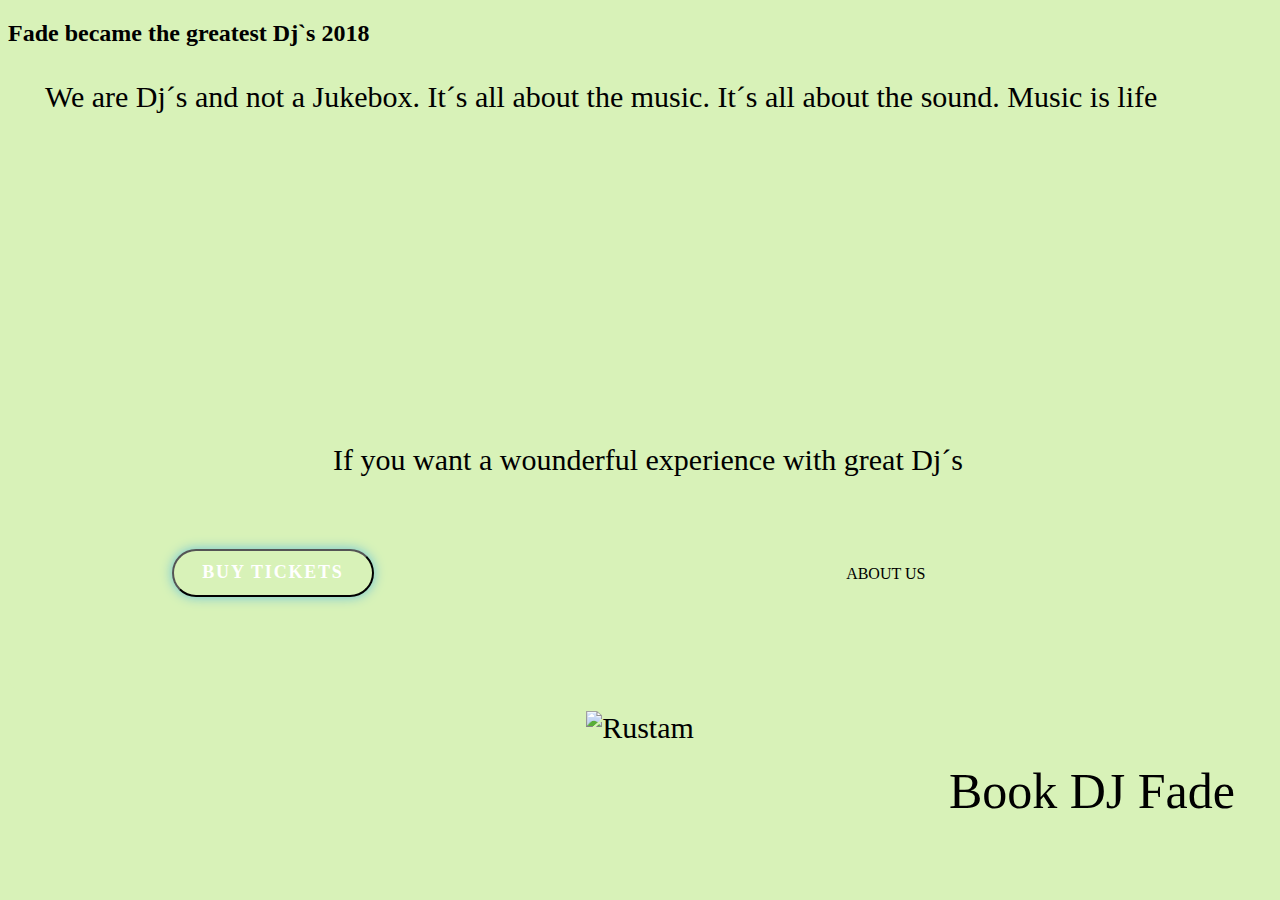
==== html/index.html @ 73ff8d4e "first" ====
<!DOCTYPE html>
<html lang="en">

<head>
    <meta charset="UTF-8">
    <meta http-equiv="X-UA-Compatible" cotent="IE-edge">
    <meta name="viewport" content="width-device.width, initial-scale=1"/>
    <title>DjProjekt</title>
    <link rel="Stylesheet" href="../css/index.css">
    <link href="https://fonts.googleapis.com/css2?family=Roboto+Slab:wght@400;500;700&display=swap" rel="stylesheet">
    <link rel="stylesheet" href="../css/nav.css">
</head>
        
<body>
    <div class="container"></div>
    <h2>Fade became the greatest Dj`s 2018 </h2>

    <div class="top">We are Dj´s and not a Jukebox. It´s all about the music.
        It´s all about the sound. Music is life</div>

    <div class="bottom">If you want a wounderful experience with great Dj´s</div>

    <div class="top-right">Book DJ Fade</div>

    <button class="main-btn">BUY TICKETS</button>

    <a href="URL-dit-du-vill-länka.html">ABOUT US</a>

    <div class="grid"></div>
        <div class="left"> 
            <img src="dj-crasy.jpg" alt="Rustam"></div>


</body>

</html>
---- css/index.css ----
body {
    background-color: #d8f2b8;
}

.main-btn {
    background-color: #d8f2b8;
    margin-left: 164px;
    margin-right: 469px;
    margin-bottom: 64px;
    margin-top: 482px;
    width: 202px;
    height: 48px;
    left: 407px;
    top: 635px;
    border-radius: 40px; 
    box-shadow: 0px 0px 12px #67c1d8fb;
    font-family: 'Roboto';
    font-style: normal;
    font-weight: 700;
    font-size: 18px;
    line-height: 21px;
    text-align: center;
    letter-spacing: 0.1em;
    text-transform: uppercase;
    color: #FFFFFF;   
}



.container {
    font-size: larger;
    font-family: 'Roboto';
    font-style: normal;
    text-align: center;
}

.grid {
    display: grid;
    grid-template-columns: auto auto;
    background-color:  #d8f2b8;
    padding: 15px;
    border-radius: 250px;
}

.left {
    border-radius: 250px;
    padding: 20px;
    font-size: 30px;
    text-align: center;
}
  
.top {
    position: absolute;
    text-align: left;
    top: 80px;
    left: 45px;
    font-size: 30px;
    color: black;
    font-family: 'Roboto';
    font-style:normal;
}

.bottom {
    position: absolute;
    text-align: center;
    font-family: 'Roboto';
    color: black;
    font-style:normal;
    
    font-size: 30px;
    line-height: 20px;
    top: 50%;
    width: 100%;

}

.top-right {
    position: absolute;
    text-align: right;
    bottom: 80px;
    right: 45px;
    font-size: 50px;
    color: black;
    font-family: 'Roboto';
    font-style:normal;

}
---- css/nav.css ----
.navigation-bar { 
    font-family: "roboto";

    max-width: 1400px;
    height: 100px;
    font-size: 18px;
    /*background-color: #d8f2b8;*/
    
    display: flex;
    justify-content: space-between;
    align-items: center;
    padding-top:10px;
    padding-left:10%;
    padding-right:10%;

}

.navbar {
    border-bottom: 1px solid black;
}

li {
    display:inline-block;
   list-style: none;
   width: 10em;
}
a:hover{
    color:black;
    letter-spacing: 0.2em; 
    transition: 1s;
}


a {
    text-decoration: none;
    color: black;
   
}
    

.logo {
    
    width: 100px;
    height: 100px;
}
.logo1 {
    
    width: 100px;
    height: 100px;
    transform:scale(-1) ;
}
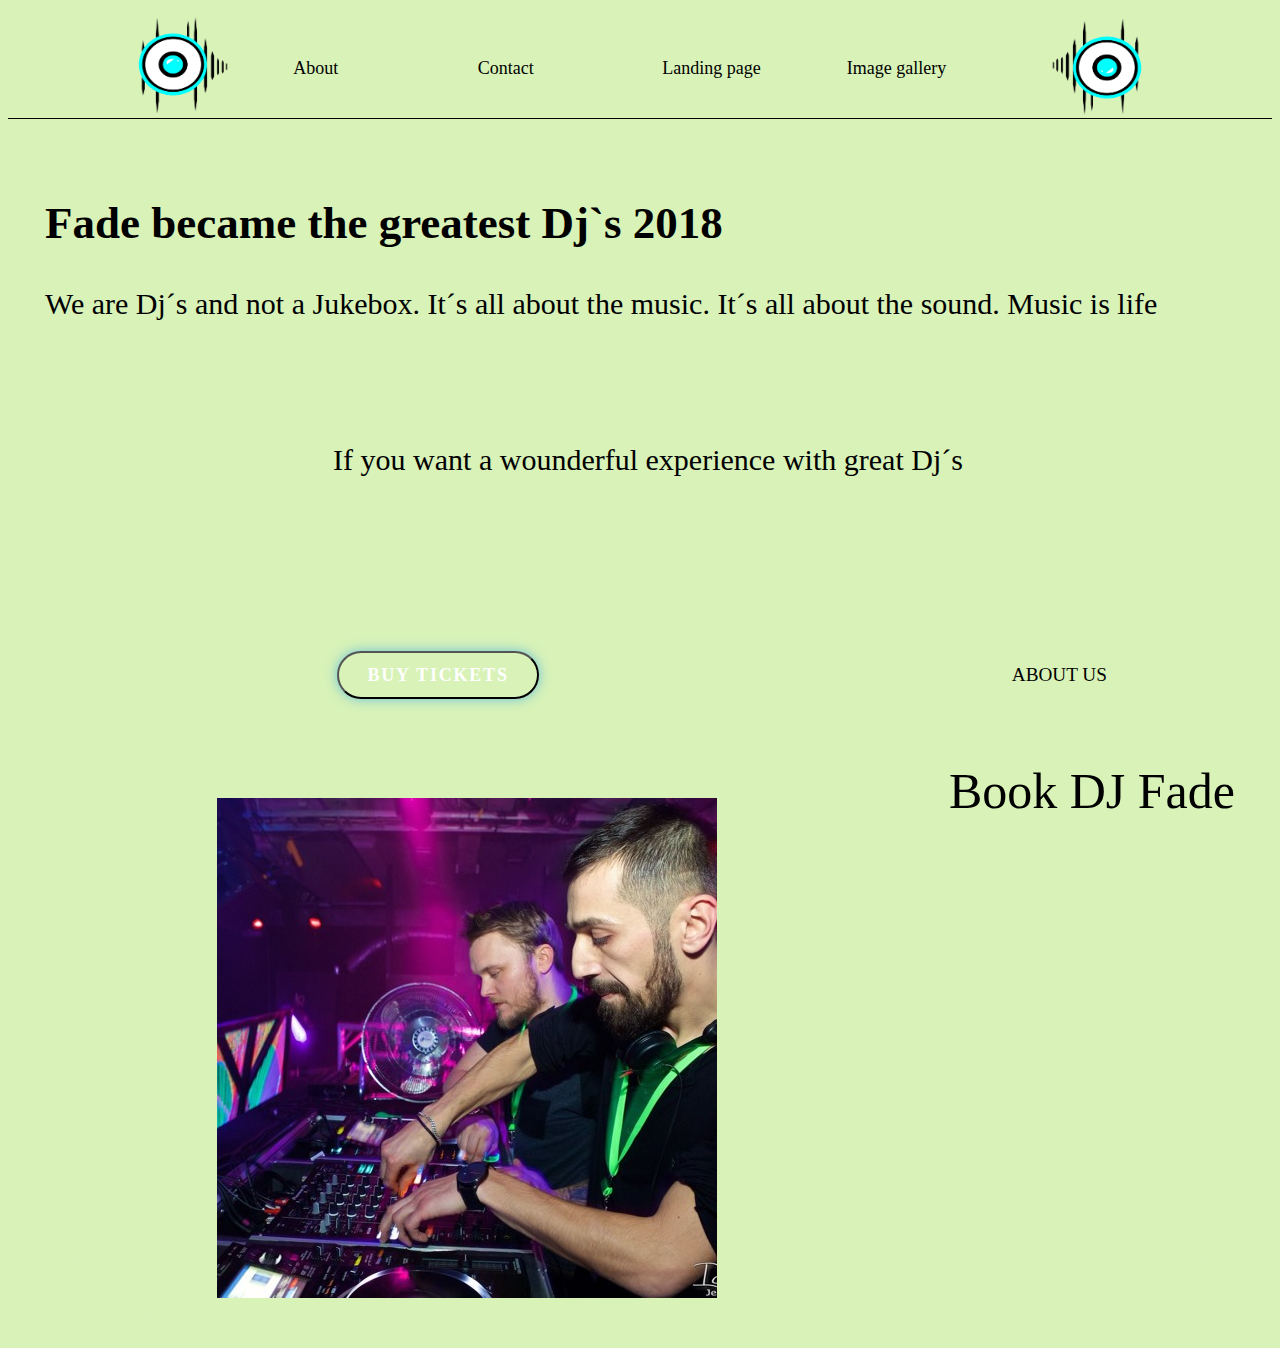
==== commit 4fc1a03d: "second" ====
--- a/html/index.html
+++ b/html/index.html
@@ -12,10 +12,35 @@
 </head>
         
 <body>
-    <div class="container"></div>
-    <h2>Fade became the greatest Dj`s 2018 </h2>
+    <div class="navbar">   
+        <nav class="navigation-bar">
+        <logo>
+            <img class="logo"src="/images/fadelogo.png">
+        </logo>
+    
+<div class="items">
+    <ul>
+        <li><a href="about.html">About </a></li>
+        <li><a href="contact.html">Contact</a></li>
+        <li><a href="landingpage.html">Landing page</a></li>
+        <li><a href="imagegallery.html">Image gallery</a></li> 
+    </ul>
 
-    <div class="top">We are Dj´s and not a Jukebox. It´s all about the music.
+</div>
+
+<logo>
+    <img class="logo1"src="/images/fadelogo.png">
+</logo>
+    </nav>
+</div>
+
+<div class="container">
+    
+
+
+    <div class="top"> 
+        <h2>Fade became the greatest Dj`s 2018 </h2>
+        We are Dj´s and not a Jukebox. It´s all about the music.
         It´s all about the sound. Music is life</div>
 
     <div class="bottom">If you want a wounderful experience with great Dj´s</div>
@@ -26,9 +51,11 @@
 
     <a href="URL-dit-du-vill-länka.html">ABOUT US</a>
 
-    <div class="grid"></div>
+    <div class="grid">
         <div class="left"> 
-            <img src="dj-crasy.jpg" alt="Rustam"></div>
+            <img src="../images/dj-crasy.jpg" alt="Rustam"></div>
+        </div>
+ 
 
 
 </body>
--- a/css/index.css
+++ b/css/index.css
@@ -25,9 +25,12 @@
     color: #FFFFFF;   
 }
 
-
+.navbar {
+    border-bottom: 2px solid black;
+}
 
 .container {
+    margin-top: 50px;
     font-size: larger;
     font-family: 'Roboto';
     font-style: normal;
@@ -58,6 +61,7 @@
     color: black;
     font-family: 'Roboto';
     font-style:normal;
+    margin-top: 80px;
 }
 
 .bottom {
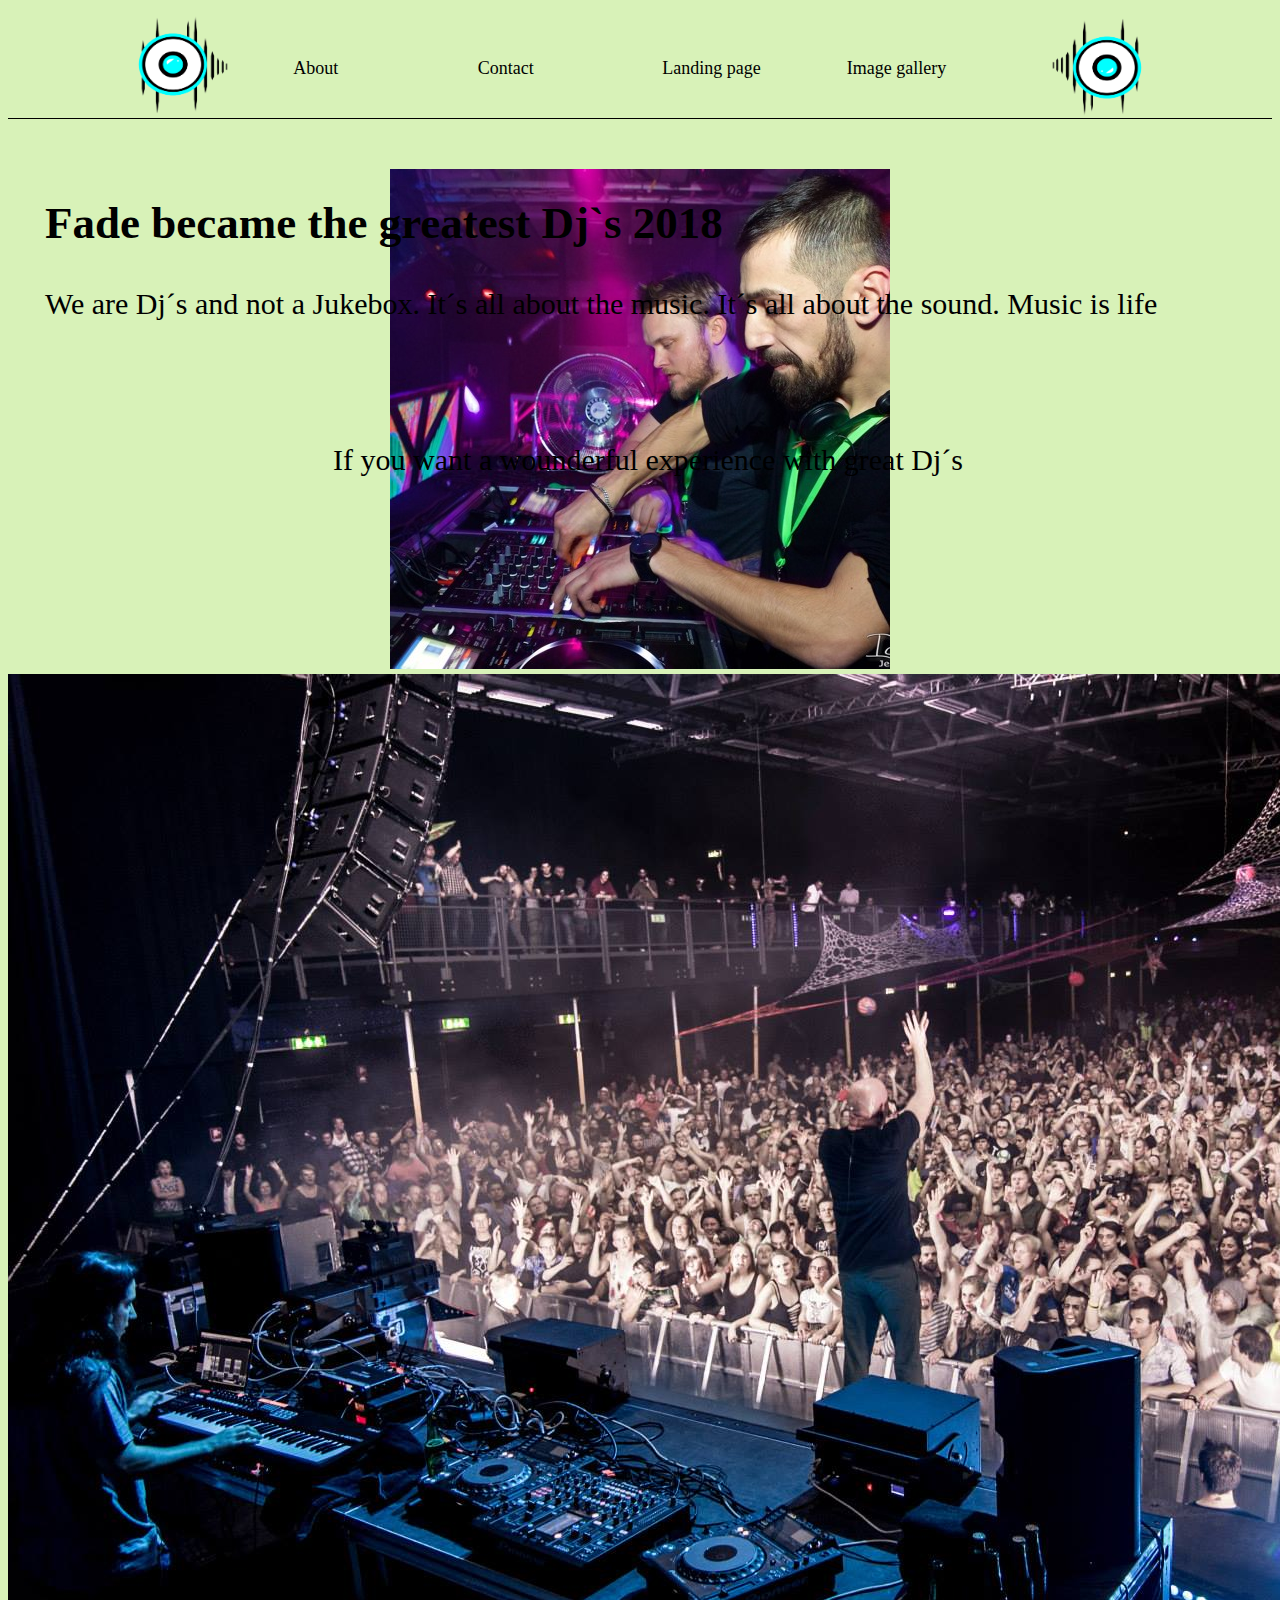
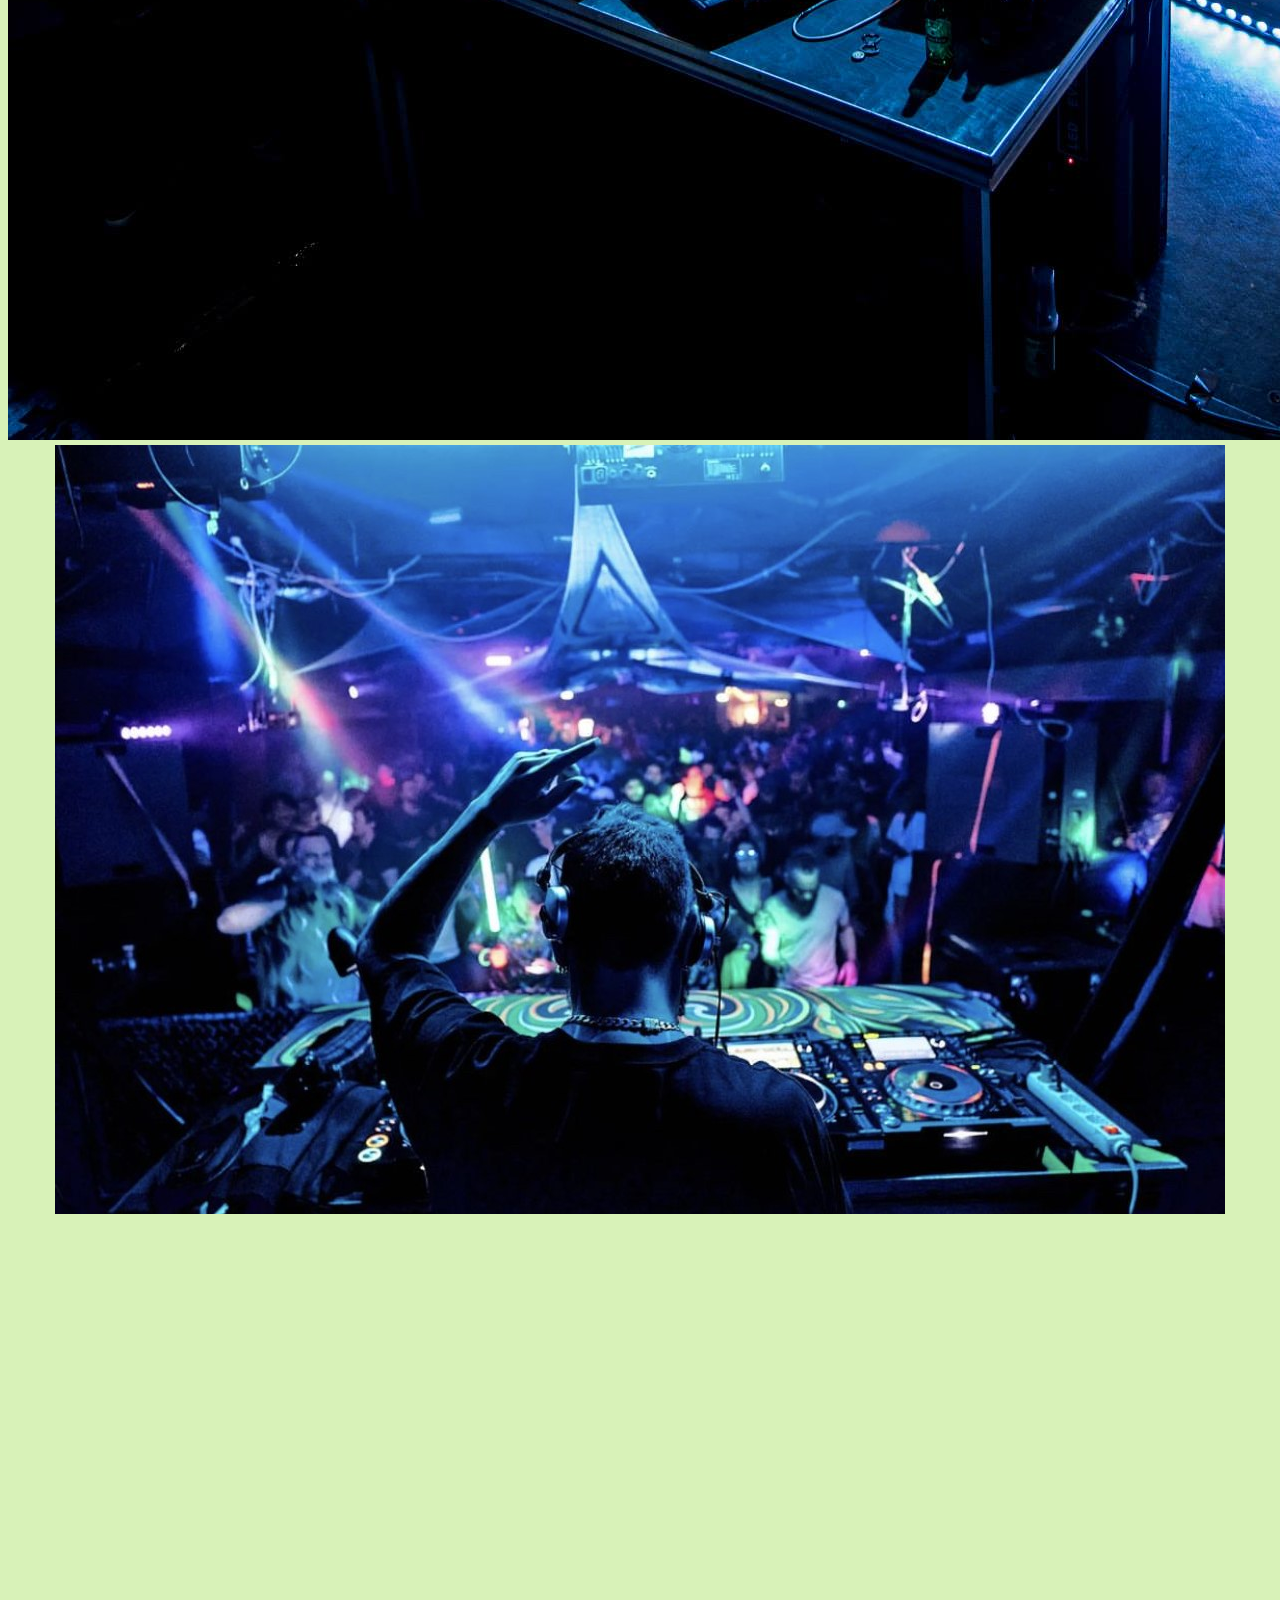
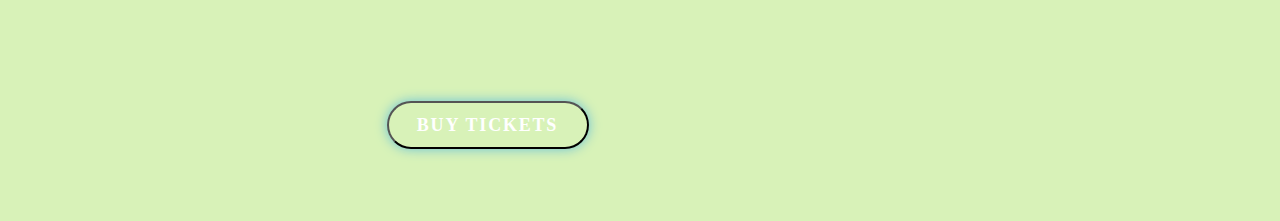
==== commit 4c42abb2: "done" ====
--- a/html/index.html
+++ b/html/index.html
@@ -35,8 +35,13 @@
 </div>
 
 <div class="container">
+
+    <img src="../images/dj-crasy.jpg" alt="Rustam" class="responsive1">
+
+    <img src="../images/dj-n.jpg" alt="Nick" class="responsive2">
     
-
+    <img src="../images/DJ.jpg" alt="Alex" class="responsive3">
+    
 
     <div class="top"> 
         <h2>Fade became the greatest Dj`s 2018 </h2>
@@ -44,19 +49,8 @@
         It´s all about the sound. Music is life</div>
 
     <div class="bottom">If you want a wounderful experience with great Dj´s</div>
-
-    <div class="top-right">Book DJ Fade</div>
-
+   
     <button class="main-btn">BUY TICKETS</button>
-
-    <a href="URL-dit-du-vill-länka.html">ABOUT US</a>
-
-    <div class="grid">
-        <div class="left"> 
-            <img src="../images/dj-crasy.jpg" alt="Rustam"></div>
-        </div>
- 
-
 
 </body>
 
--- a/css/index.css
+++ b/css/index.css
@@ -10,8 +10,6 @@
     margin-top: 482px;
     width: 202px;
     height: 48px;
-    left: 407px;
-    top: 635px;
     border-radius: 40px; 
     box-shadow: 0px 0px 12px #67c1d8fb;
     font-family: 'Roboto';
@@ -37,21 +35,6 @@
     text-align: center;
 }
 
-.grid {
-    display: grid;
-    grid-template-columns: auto auto;
-    background-color:  #d8f2b8;
-    padding: 15px;
-    border-radius: 250px;
-}
-
-.left {
-    border-radius: 250px;
-    padding: 20px;
-    font-size: 30px;
-    text-align: center;
-}
-  
 .top {
     position: absolute;
     text-align: left;
@@ -69,8 +52,7 @@
     text-align: center;
     font-family: 'Roboto';
     color: black;
-    font-style:normal;
-    
+    font-style:normal;   
     font-size: 30px;
     line-height: 20px;
     top: 50%;
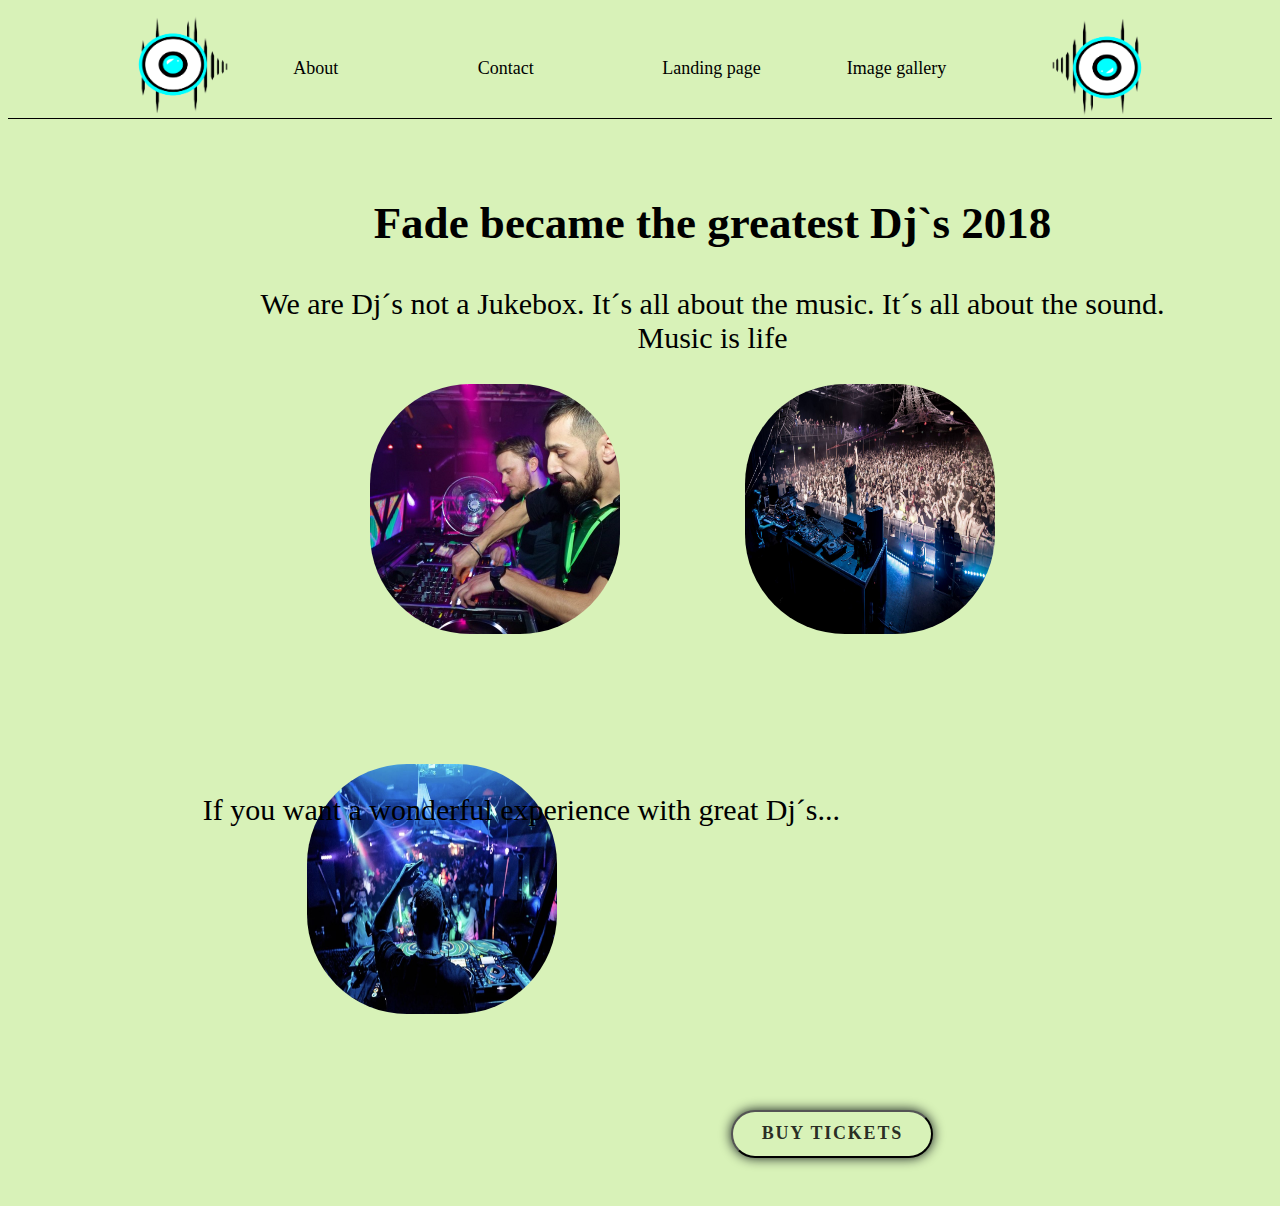
==== commit 278ed9a9: "ready" ====
--- a/html/index.html
+++ b/html/index.html
@@ -45,10 +45,10 @@
 
     <div class="top"> 
         <h2>Fade became the greatest Dj`s 2018 </h2>
-        We are Dj´s and not a Jukebox. It´s all about the music.
+        We are Dj´s not a Jukebox. It´s all about the music.
         It´s all about the sound. Music is life</div>
 
-    <div class="bottom">If you want a wounderful experience with great Dj´s</div>
+    <div class="bottom">If you want a wonderful experience with great Dj´s...</div>
    
     <button class="main-btn">BUY TICKETS</button>
 
--- a/css/index.css
+++ b/css/index.css
@@ -3,15 +3,15 @@
 }
 
 .main-btn {
-    background-color: #d8f2b8;
-    margin-left: 164px;
-    margin-right: 469px;
-    margin-bottom: 64px;
-    margin-top: 482px;
+    background-color: #d8f2b8; 
+    margin: 40px; 
+    right: 20px;
+    left: 275px;
+    bottom: 25px;
     width: 202px;
     height: 48px;
     border-radius: 40px; 
-    box-shadow: 0px 0px 12px #67c1d8fb;
+    box-shadow: 0px 0px 12px #0e1517fb;
     font-family: 'Roboto';
     font-style: normal;
     font-weight: 700;
@@ -20,14 +20,14 @@
     text-align: center;
     letter-spacing: 0.1em;
     text-transform: uppercase;
-    color: #FFFFFF;   
+    color: #0a0a0add;
 }
 
 .navbar {
     border-bottom: 2px solid black;
 }
 
-.container {
+.container {   
     margin-top: 50px;
     font-size: larger;
     font-family: 'Roboto';
@@ -36,20 +36,23 @@
 }
 
 .top {
+    margin: 80px;
     position: absolute;
-    text-align: left;
+    text-align:center;
     top: 80px;
-    left: 45px;
+    left: 145px;
     font-size: 30px;
     color: black;
     font-family: 'Roboto';
-    font-style:normal;
-    margin-top: 80px;
+    font-style:normal;    
 }
 
 .bottom {
+    margin: 350px;
+    bottom: 15px;
+    right: 90px;
     position: absolute;
-    text-align: center;
+    text-align: end;
     font-family: 'Roboto';
     color: black;
     font-style:normal;   
@@ -57,17 +60,35 @@
     line-height: 20px;
     top: 50%;
     width: 100%;
-
 }
 
-.top-right {
-    position: absolute;
-    text-align: right;
-    bottom: 80px;
-    right: 45px;
-    font-size: 50px;
-    color: black;
-    font-family: 'Roboto';
-    font-style:normal;
+.responsive1{
+    margin: 215px;
+    margin-bottom: 125px;
+    margin-right: 120px;
+    top: 240px;
+    right: 95px;
+    border-radius: 100px;
+    height: 250px;
+    width: 250px;
+}
 
+.responsive2 {
+    margin-bottom: 125px;
+    margin-right: 130px;
+    top: 270px;
+    right: 95px;
+    border-radius: 100px;
+    height: 250px;
+    width: 250px;
+}
+
+.responsive3 {
+    margin-bottom: 125px;
+    margin-right: 130px;
+    top: 270px;
+    right: 95px;
+    border-radius: 100px;
+    height: 250px;
+    width: 250px;
 }